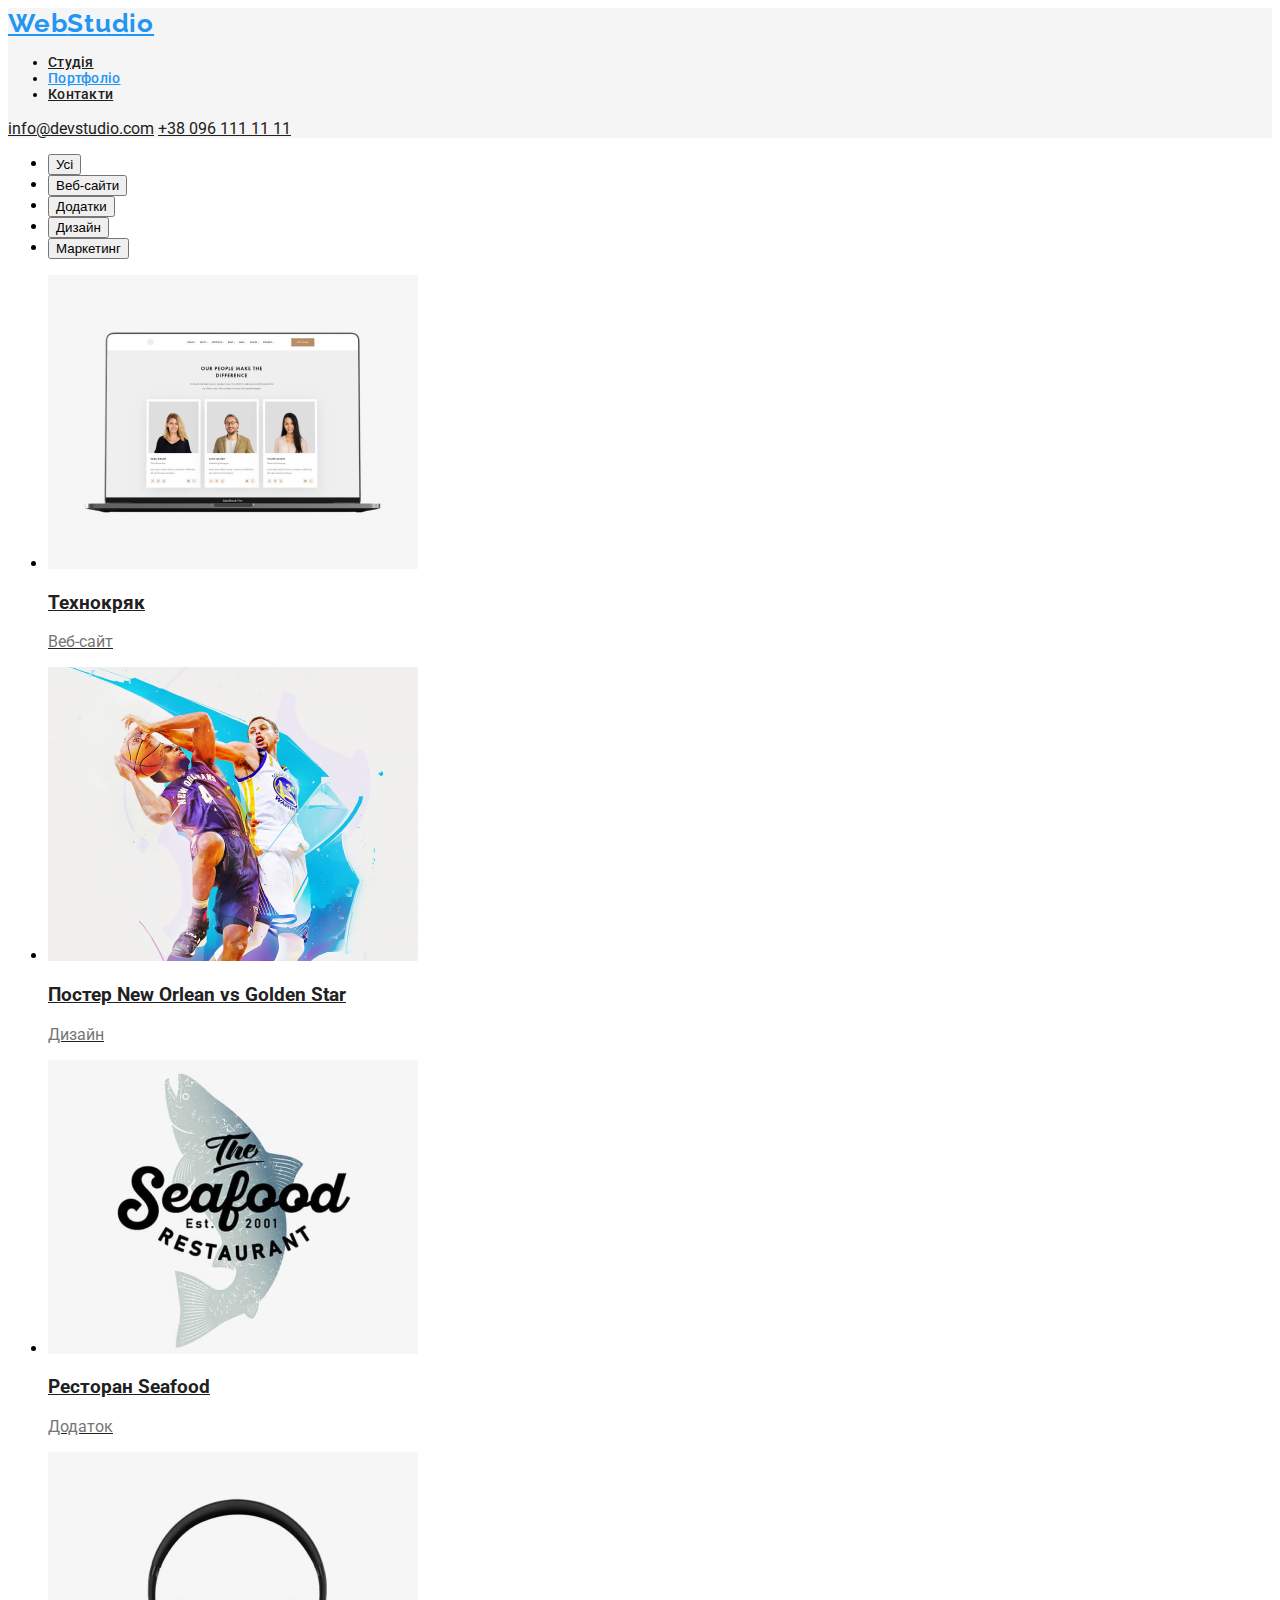
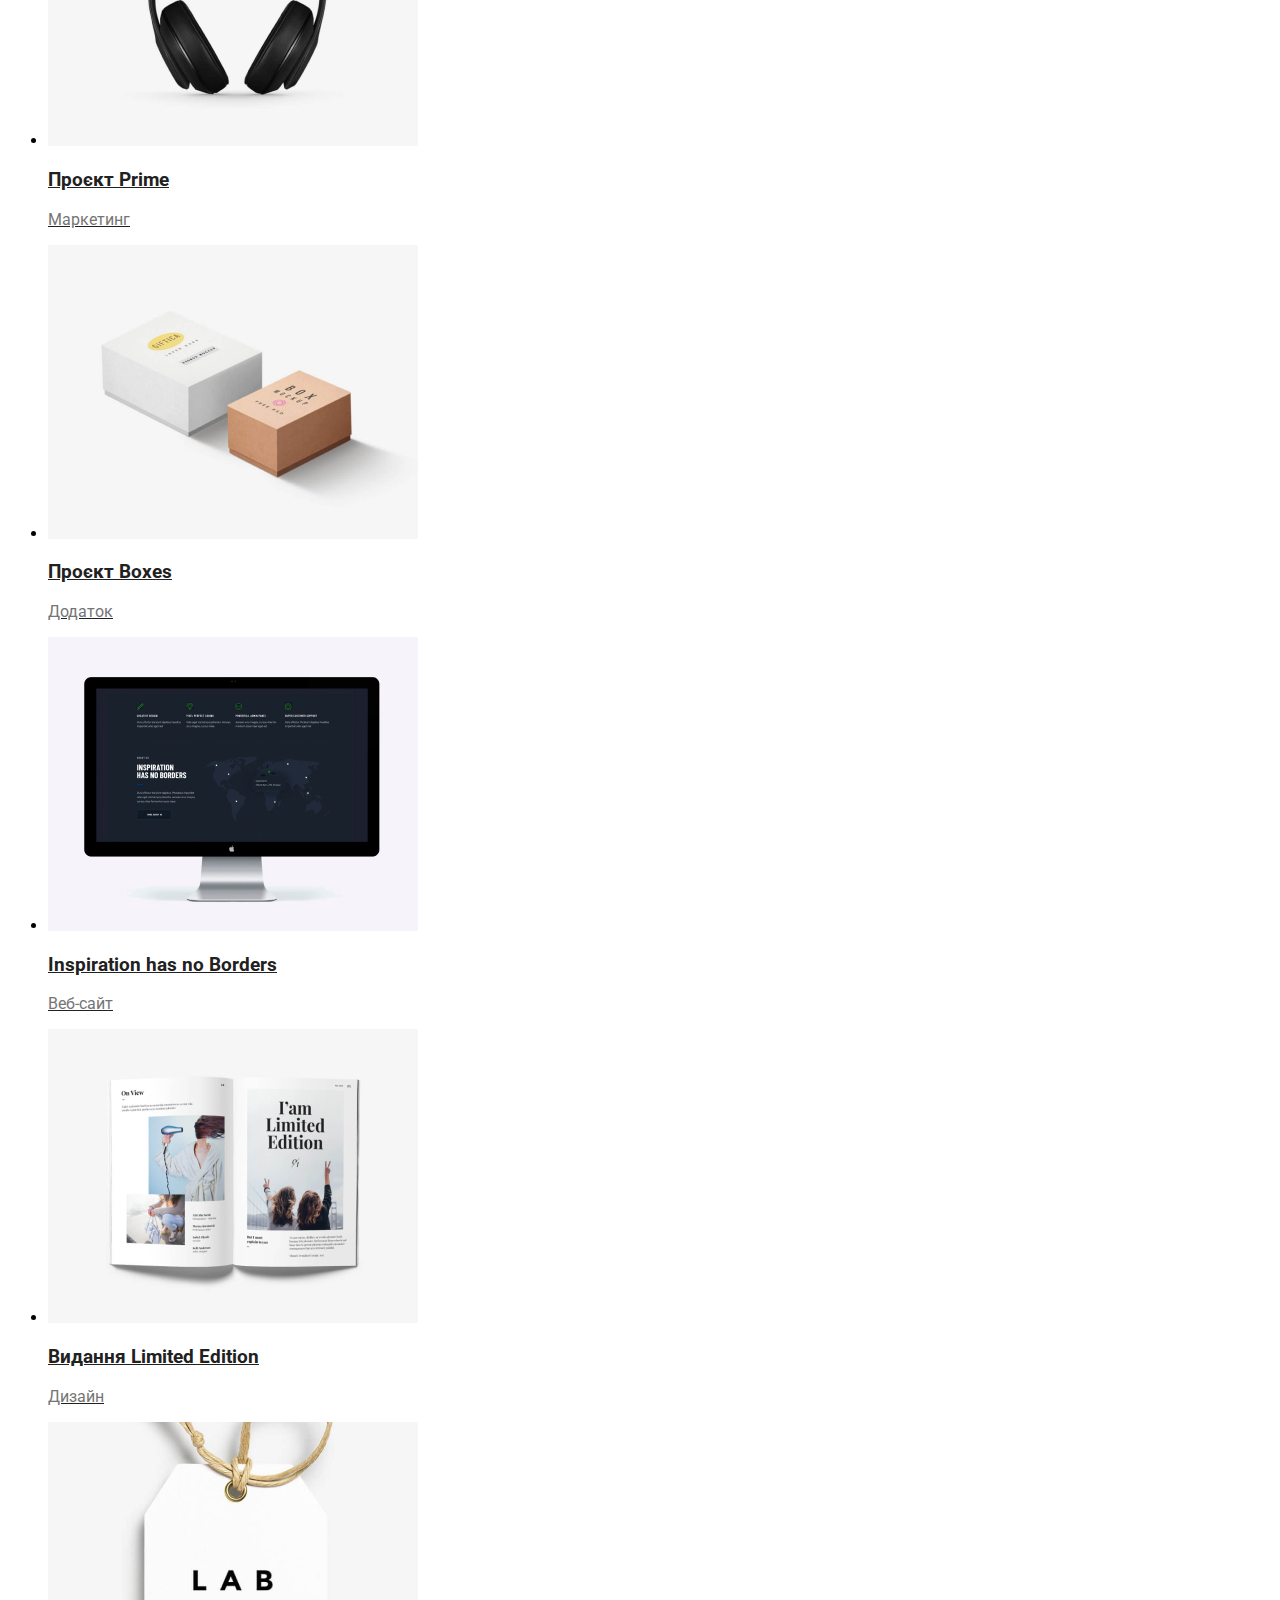
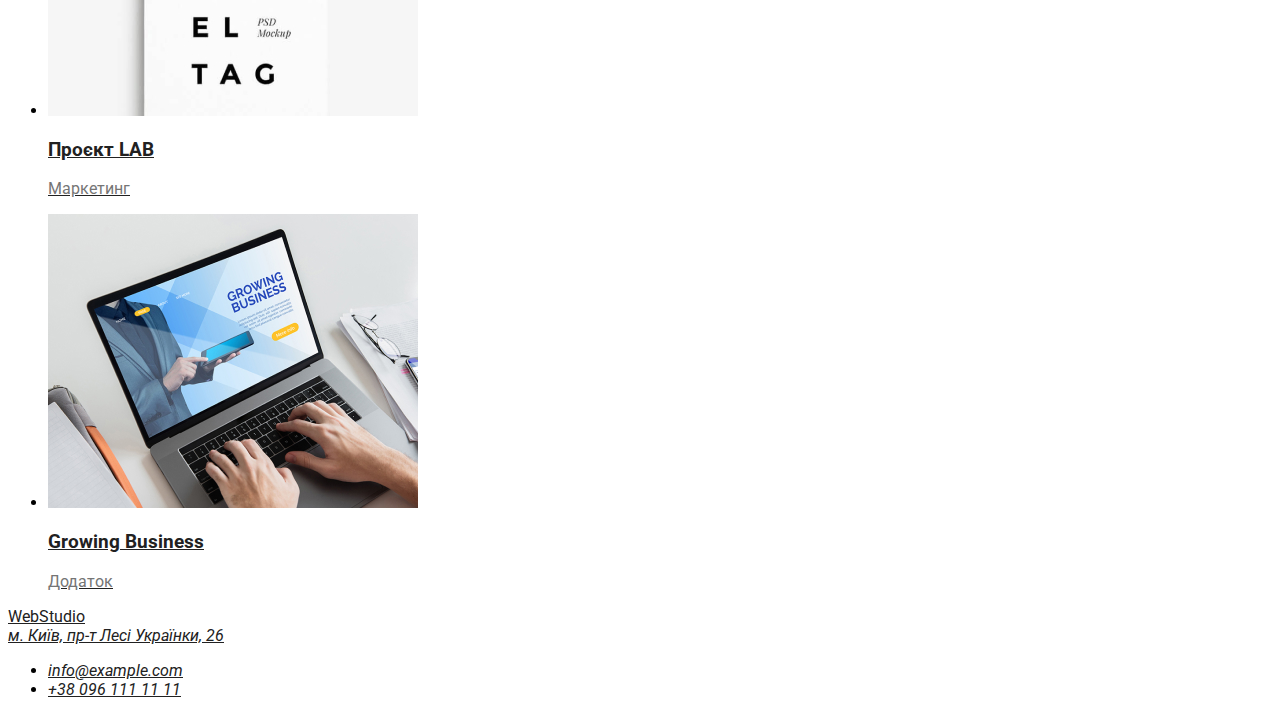
==== portfolio.html @ cd474eab "adding classes & CSS for index.html, adding portfolio.html" ====
<!DOCTYPE html>
<html lang="uk">
<head>
    <meta charset="UTF-8">
    <meta http-equiv="X-UA-Compatible" content="IE=edge">
    <meta name="viewport" content="width=device-width, initial-scale=1.0">
    <link rel="stylesheet" href="./css/styles.css"/>
    <link rel="preconnect" href="https://fonts.googleapis.com">
    <link rel="preconnect" href="https://fonts.gstatic.com" crossorigin>
    <link href="https://fonts.googleapis.com/css2?family=Raleway:wght@700&family=Roboto:wght@400;500;700;900&display=swap" rel="stylesheet">
    <title>WebStudio</title>
</head>
<body>
    <header class="header">
        <nav class="header-navigation">
            <a href="/index.html" class="header-logo"><span class="active-color">Web</span>Studio</a>
            <ul class="header-list">
                <li class="header-item"><a href="">Студія</a></li>
                <li class="header-item"><a class="current" href="">Портфоліо</a></li>
                <li class="header-item"><a href="">Контакти</a></li>
            </ul>
        </nav>
        <a href="mailto:info@devstudio.com">info@devstudio.com</a>
        <a href="tel:+380961111111">+38 096 111 11 11</a>
    </header>
    <main>
       <h2 class="visually-hidden">Портфоліо</h2>
       <ul class="filters">
        <li><button class="filters-btn">Усі</button></li>
        <li><button class="filters-btn">Веб-сайти</button></li>
        <li><button class="filters-btn">Додатки</button></li>
        <li><button class="filters-btn">Дизайн</button></li>
        <li><button class="filters-btn">Маркетинг</button></li>
       </ul>
       <ul class="proekts">
        <li class="proekts-item">
            <a href="">
                <img src="./img/proekt_1.jpg" alt="Веб-сайт Технокряк" width="370" height="294">
                <h3>Технокряк</h3>
                <p>Веб-сайт</p>
            </a>
        </li>
        <li class="proekts-item">
            <a href="">
                <img src="./img/proekt_2.jpg" alt="Дизайн постеру Новий Орлеан з Золотою Зіркою" width="370" height="294">
                <h3>Постер <span lang="en">New Orlean vs Golden Star</span></h3>
                <p>Дизайн</p>
            </a>
        </li>
        <li class="proekts-item">
            <a href="">
                <img src="./img/proekt_3.jpg" alt="Додаток Ресторану Морська їжа" width="370" height="294">
                <h3>Ресторан <span lang="en">Seafood</span></h3>
                <p>Додаток</p>
            </a>
        </li>
        <li class="proekts-item">
            <a href="">
                <img src="./img/proekt_4.jpg" alt="Маркетинг Проєкту Прайм" width="370" height="294">
                <h3>Проєкт <span lang="en">Prime</span></h3>
                <p>Маркетинг</p>
            </a>
        </li>
        <li class="proekts-item">
            <a href="">
                <img src="./img/proekt_5.jpg" alt="Додаток Проєкту Коробки" width="370" height="294">
                <h3>Проєкт <span lang="en">Boxes</span></h3>
                <p>Додаток</p>
            </a>
        </li>
        <li class="proekts-item">
            <a href="">
                <img src="./img/proekt_6.jpg" alt="Веб-сайт Натхнення немає кордонів" width="370" height="294">
                <h3><span lang="en">Inspiration has no Borders</span></h3>
                <p>Веб-сайт</p>
            </a>
        </li>
        <li class="proekts-item">
            <a href="">
                <img src="./img/proekt_7.jpg" alt="Дизайн видання Обмежене Видання" width="370" height="294">
                <h3>Видання <span lang="en">Limited Edition</span></h3>
                <p>Дизайн</p>
            </a>
        </li>
        <li class="proekts-item">
            <a href="">
                <img src="./img/proekt_8.jpg" alt="Маркетинг Проєкту ЛАБ" width="370" height="294">
                <h3>Проєкт <span lang="en">LAB</span></h3>
                <p>Маркетинг</p>
            </a>
        </li>
        <li class="proekts-item">
            <a href="">
                <img src="./img/proekt_9.jpg" alt="Зростаючий Бізнес" width="370" height="294">
                <h3><span lang="en">Growing Business</span></h3>
                <p>Додаток</p>
            </a>
        </li>
       </ul>
    </main>
    <footer>
        <a href="/index.html">WebStudio</a>
        <address>
            <a href="https://goo.gl/maps/8FmRKtDjUqRwU7XH7" target="_blank" rel="noopener nofollow noreferrer">м. Київ, пр-т Лесі Українки, 26</a>
            <ul>
                <li>
                    <a href="mailto:info@example.com">info@example.com</a>
                </li>
                <li>
                    <a href="tel:+380961111111">+38 096 111 11 11</a>
                </li>
            </ul>
        </address>
    </footer>
</body>
</html>
---- css/styles.css ----
/* color:
primary bgc #F5F5F5,
 secondary bgc #F5F4FA наша команда,
 hero&footer bgc background: #2F303A;
h2-h3 color: #212121;
p color: #757575; +adress
logo color: #000000 #2196F3 (blue? active) #FFFFFF (footer)
tel&mail footer color: rgba(255, 255, 255, 0.6);

*/
/* Raleway - secondary font*/
:root {
  --primary-bgc-color: #F5F5F5;
  --secondary-bgc-color: #F5F4FA;
  --hero-ftr-bgc-color: #2F303A;
  --primary-text-color: #757575;
  --title-text-color: #212121;
  --logo-color: #000000;
  --white-text-color: #FFFFFF;
  --accent-color: #2196F3;
  --ftr-text-color: rgba(255, 255, 255, 0.6);
}

body {
  font-family: Roboto, sans-serif;
  font-style: normal;
}
/* убирає маркери в ненумерованих списках */
.list {
    list-style: none;
}
/* убирає нижнє підкрислення в посиланнях */
.link {
    text-decoration: none;
}


/* клас для всіх скритих елементів */
.visually-hidden {
  position: absolute;
    white-space: nowrap;
    width: 1px;
    height: 1px;
    overflow: hidden;
    border: 0;
    padding: 0;
    clip: rect(0 0 0 0);
    clip-path: inset(50%);
    margin: -1px;
}

a, h2, h3 {
  color: var(--title-text-color);
}

p {
  color: var(--primary-text-color)
}

/* -----header-------- */
.header {
  background-color: var(--primary-bgc-color);
}

.header-logo {
  font-family: 'Raleway';
  font-weight: 700;
  font-size: 26px;
  line-height: 1.19;
  letter-spacing: 0.03em;
  color: var(--accent-color);
}

.header-logo .span {
  color: var(--logo-color);
}

.header-item {
  font-weight: 500;
  font-size: 14px;
  line-height: 1.14;
  letter-spacing: 0.02em;
}

.header-address .link {
  font-weight: 500;
  font-size: 14px;
  line-height: 1.14;
  letter-spacing: 0.02em;
  color: var(--primary-text-color);
}

.link:hover, .link:focus {
  color: var(--accent-color);
  cursor: pointer;
}

.current {
  color: var(--accent-color);
}

/* ------hero-------- */
.hero {
  background-color: var(--hero-ftr-bgc-color);
}

.hero-title {
  font-weight: 900;
  font-size: 44px;
  line-height: 1.36;
  text-align: center;
  letter-spacing: 0.06em;
  text-transform: uppercase;
  color: var(--white-text-color);
}

.hero-btn {
  font-family: inherit;
  font-weight: 700;
  font-size: 16px;
  line-height: 1.88;
  display: flex;
  align-items: center;
  text-align: center;
  letter-spacing: 0.06em;
  color: var(--white-text-color);
  background-color: var(--accent-color);
  box-shadow: 0px 4px 4px rgba(0, 0, 0, 0.15);
  border-radius: 4px;
  border-style: none;

}
/* ----Work---- */
.work {
  background-color: var(--primary-bgc-color);
}

.features-title {
  font-weight: 700;
  font-size: 14px;
  line-height: 1.14;
  letter-spacing: 0.03em;
  text-transform: uppercase;
  color: var(--title-text-color);
}

.feature-text {
  font-weight: 400;
  font-size: 14px;
  line-height: 1.71;
  letter-spacing: 0.03em;
  color: var(--primary-text-color);
}

.work-title {
  font-weight: 700;
  font-size: 36px;
  line-height: 42px;
  text-align: center;
  letter-spacing: 0.03em;
  color: var(--title-text-color);
}

/* ----team---- */
section.team {
  background-color: var(--secondary-bgc-color);
}

.team-title {
  font-weight: 700;
  font-size: 36px;
  line-height: 1.17;
  text-align: center;
  letter-spacing: 0.03em;
  color: var(--title-text-color);
}

.team-item {
  font-weight: 500;
  font-size: 16px;
  line-height: 1.19;
  text-align: center;
  letter-spacing: 0.03em;
  color: var(--title-text-color);
}

.team-item-text {
  font-weight: 400;
  font-size: 16px;
  line-height: 1.19;
  text-align: center;
  letter-spacing: 0.03em;
  color: var(--primary-text-color);
}

/* ----footer---- */

.footer {
  background-color: var(--hero-ftr-bgc-color);
}

.ftr-logo {
  font-family: 'Raleway';
  font-weight: 700;
  font-size: 26px;
  line-height: 1.19;
  letter-spacing: 0.03em;
  color: var(--accent-color);
}

.ftr-logo span {
  color: var(--white-text-color);
}

.ftr-address {
  font-style: normal;
  font-weight: 400;
  font-size: 14px;
  line-height: 1.71;
  letter-spacing: 0.03em;
  color: var(--white-text-color);
}

.ftr-contact {
  font-style: normal;
  font-weight: 400;
  font-size: 14px;
  line-height: 1.71;
  letter-spacing: 0.03em;
  color: var(--ftr-text-color);
}
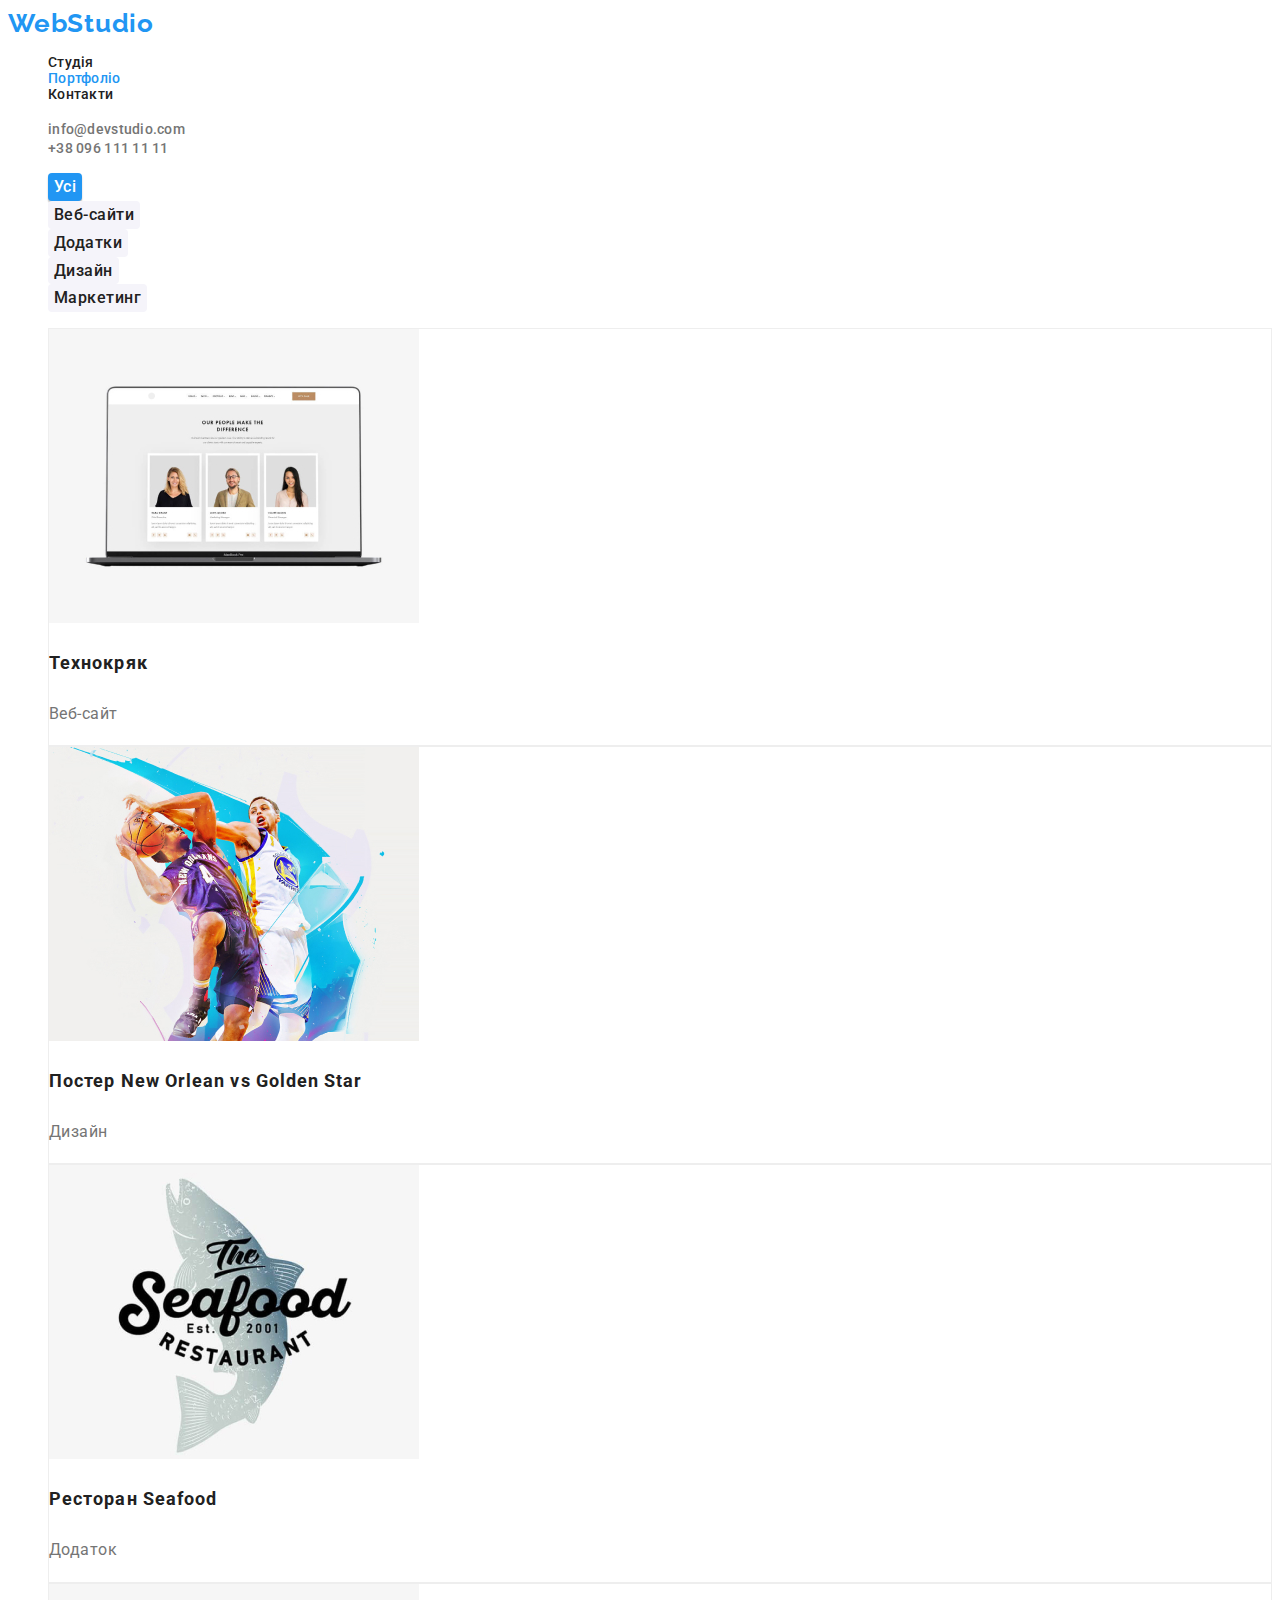
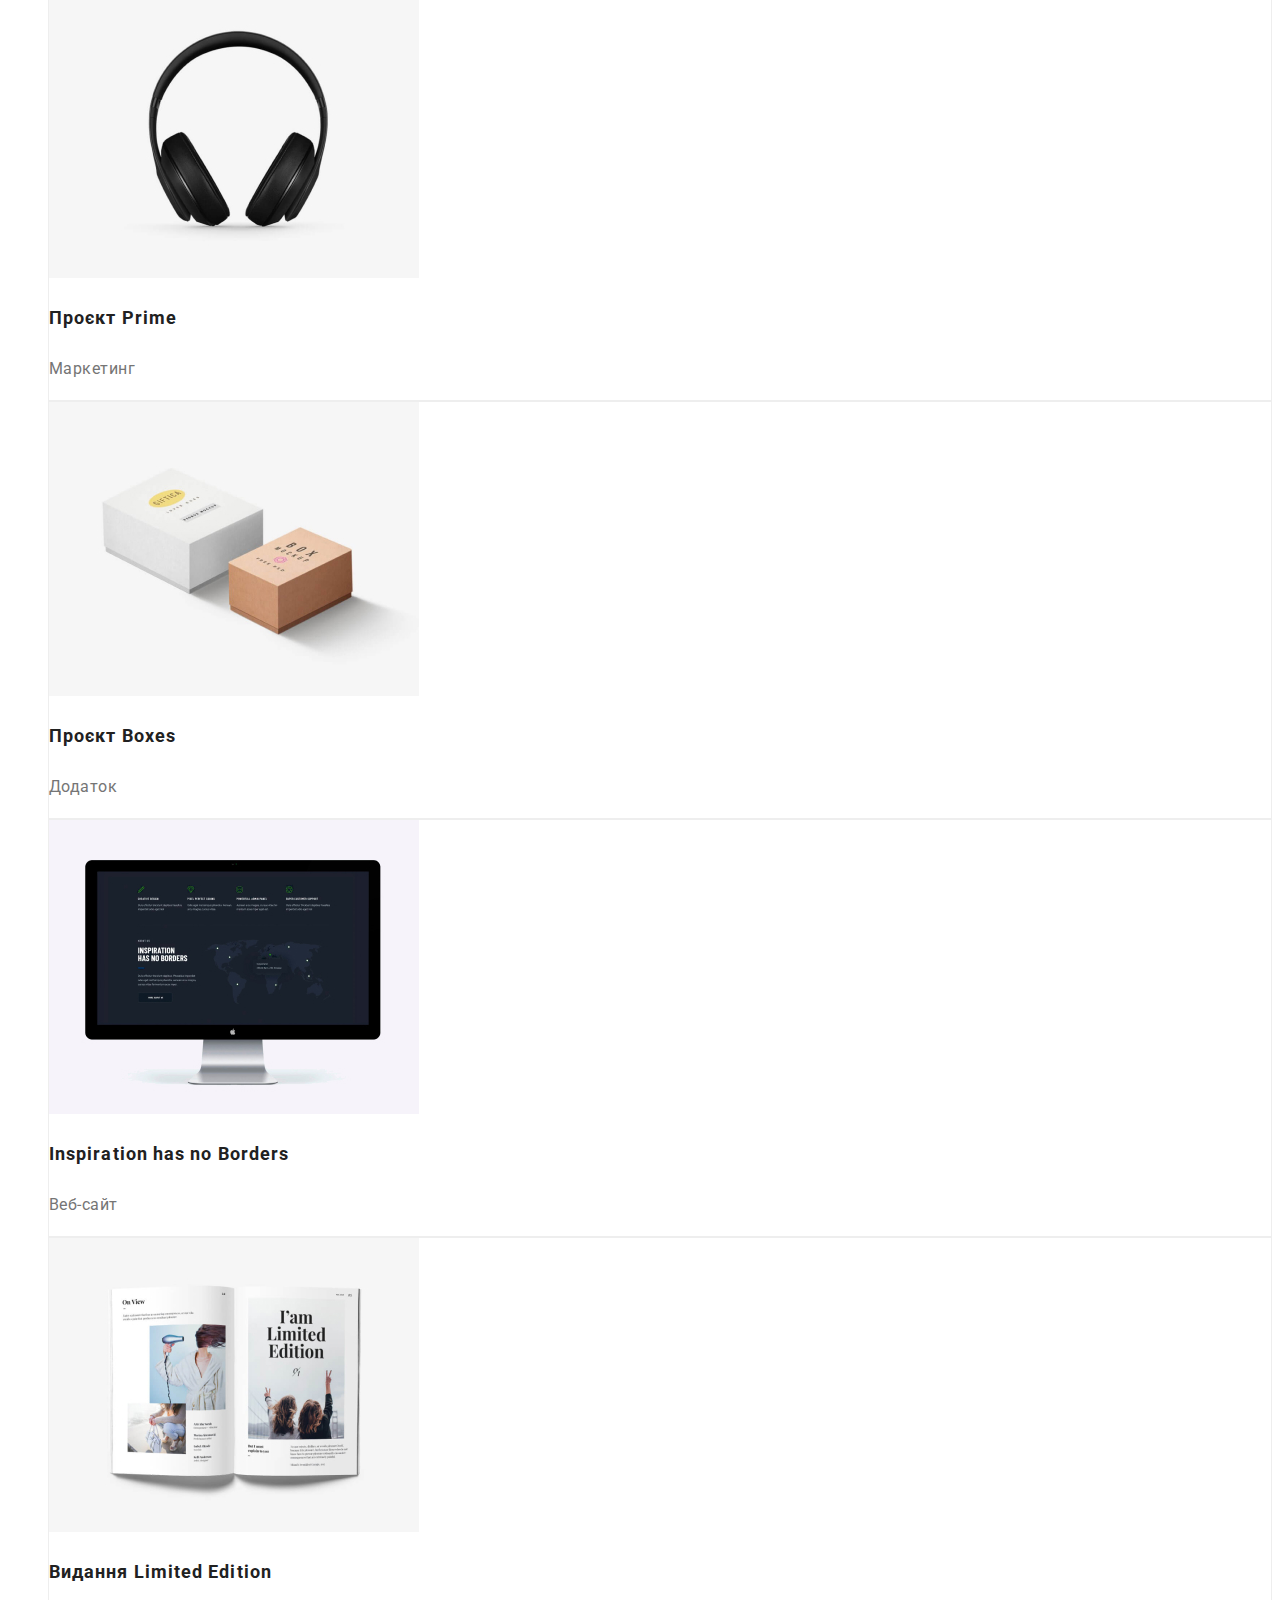
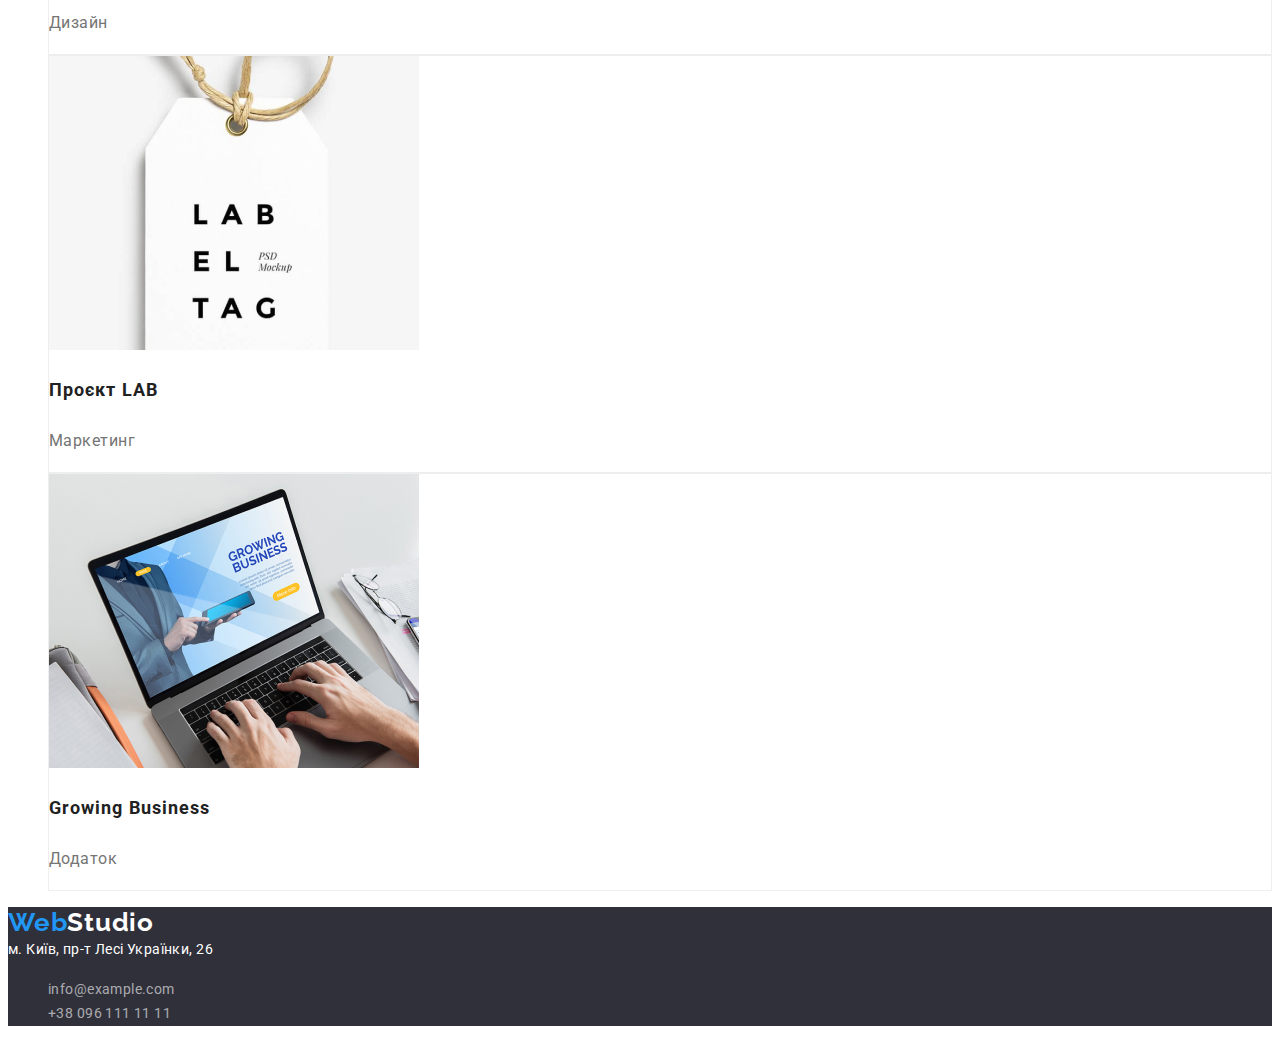
==== commit 840d9e9b: "adding CSS for portfolio" ====
--- a/portfolio.html
+++ b/portfolio.html
@@ -13,101 +13,109 @@
 <body>
     <header class="header">
         <nav class="header-navigation">
-            <a href="/index.html" class="header-logo"><span class="active-color">Web</span>Studio</a>
-            <ul class="header-list">
-                <li class="header-item"><a href="">Студія</a></li>
-                <li class="header-item"><a class="current" href="">Портфоліо</a></li>
-                <li class="header-item"><a href="">Контакти</a></li>
+            <a href="/index.html" class="header-logo link">Web<span class="span">Studio</span></a>
+            <ul class="header-list list">
+                <li class="header-item"><a class="link" href="./index.html">Студія</a></li>
+                <li class="header-item"><a class="link current" href="">Портфоліо</a></li>
+                <li class="header-item"><a class="link" href="">Контакти</a></li>
             </ul>
         </nav>
-        <a href="mailto:info@devstudio.com">info@devstudio.com</a>
-        <a href="tel:+380961111111">+38 096 111 11 11</a>
+        <ul class="header-address list">
+            <li>
+                <a class="link" href="mailto:info@devstudio.com">info@devstudio.com</a>
+            </li>
+            <li>
+                <a class="link" href="tel:+380961111111">+38 096 111 11 11</a>
+            </li>
+        </ul>
     </header>
     <main>
-       <h2 class="visually-hidden">Портфоліо</h2>
-       <ul class="filters">
-        <li><button class="filters-btn">Усі</button></li>
-        <li><button class="filters-btn">Веб-сайти</button></li>
-        <li><button class="filters-btn">Додатки</button></li>
-        <li><button class="filters-btn">Дизайн</button></li>
-        <li><button class="filters-btn">Маркетинг</button></li>
-       </ul>
-       <ul class="proekts">
-        <li class="proekts-item">
-            <a href="">
-                <img src="./img/proekt_1.jpg" alt="Веб-сайт Технокряк" width="370" height="294">
-                <h3>Технокряк</h3>
-                <p>Веб-сайт</p>
-            </a>
-        </li>
-        <li class="proekts-item">
-            <a href="">
-                <img src="./img/proekt_2.jpg" alt="Дизайн постеру Новий Орлеан з Золотою Зіркою" width="370" height="294">
-                <h3>Постер <span lang="en">New Orlean vs Golden Star</span></h3>
-                <p>Дизайн</p>
-            </a>
-        </li>
-        <li class="proekts-item">
-            <a href="">
-                <img src="./img/proekt_3.jpg" alt="Додаток Ресторану Морська їжа" width="370" height="294">
-                <h3>Ресторан <span lang="en">Seafood</span></h3>
-                <p>Додаток</p>
-            </a>
-        </li>
-        <li class="proekts-item">
-            <a href="">
-                <img src="./img/proekt_4.jpg" alt="Маркетинг Проєкту Прайм" width="370" height="294">
-                <h3>Проєкт <span lang="en">Prime</span></h3>
-                <p>Маркетинг</p>
-            </a>
-        </li>
-        <li class="proekts-item">
-            <a href="">
-                <img src="./img/proekt_5.jpg" alt="Додаток Проєкту Коробки" width="370" height="294">
-                <h3>Проєкт <span lang="en">Boxes</span></h3>
-                <p>Додаток</p>
-            </a>
-        </li>
-        <li class="proekts-item">
-            <a href="">
-                <img src="./img/proekt_6.jpg" alt="Веб-сайт Натхнення немає кордонів" width="370" height="294">
-                <h3><span lang="en">Inspiration has no Borders</span></h3>
-                <p>Веб-сайт</p>
-            </a>
-        </li>
-        <li class="proekts-item">
-            <a href="">
-                <img src="./img/proekt_7.jpg" alt="Дизайн видання Обмежене Видання" width="370" height="294">
-                <h3>Видання <span lang="en">Limited Edition</span></h3>
-                <p>Дизайн</p>
-            </a>
-        </li>
-        <li class="proekts-item">
-            <a href="">
-                <img src="./img/proekt_8.jpg" alt="Маркетинг Проєкту ЛАБ" width="370" height="294">
-                <h3>Проєкт <span lang="en">LAB</span></h3>
-                <p>Маркетинг</p>
-            </a>
-        </li>
-        <li class="proekts-item">
-            <a href="">
-                <img src="./img/proekt_9.jpg" alt="Зростаючий Бізнес" width="370" height="294">
-                <h3><span lang="en">Growing Business</span></h3>
-                <p>Додаток</p>
-            </a>
-        </li>
-       </ul>
+       <section class="portfolio">
+            <h2 class="portfolio-title visually-hidden">Портфоліо</h2>
+            <ul class="filters list">
+                <li><button class="filters-btn current-filter">Усі</button></li>
+                <li><button class="filters-btn">Веб-сайти</button></li>
+                <li><button class="filters-btn">Додатки</button></li>
+                <li><button class="filters-btn">Дизайн</button></li>
+                <li><button class="filters-btn">Маркетинг</button></li>
+            </ul>
+            <ul class="proekts list">
+                <li class="proekt-card">
+                    <a class="link" href="">
+                        <img src="./img/proekt_1.jpg" alt="Веб-сайт Технокряк" width="370" height="294">
+                        <h3 class="proekt-title">Технокряк</h3>
+                        <p class="proekt-text">Веб-сайт</p>
+                    </a>
+                </li>
+                <li class="proekt-card">
+                    <a class="link" href="">
+                        <img src="./img/proekt_2.jpg" alt="Дизайн постеру Новий Орлеан з Золотою Зіркою" width="370" height="294">
+                        <h3 class="proekt-title">Постер <span lang="en">New Orlean vs Golden Star</span></h3>
+                        <p class="proekt-text">Дизайн</p>
+                    </a>
+                </li>
+                <li class="proekt-card">
+                    <a class="link" href="">
+                        <img src="./img/proekt_3.jpg" alt="Додаток Ресторану Морська їжа" width="370" height="294">
+                        <h3 class="proekt-title">Ресторан <span lang="en">Seafood</span></h3>
+                        <p class="proekt-text">Додаток</p>
+                    </a>
+                </li>
+                <li class="proekt-card">
+                    <a class="link" href="">
+                        <img src="./img/proekt_4.jpg" alt="Маркетинг Проєкту Прайм" width="370" height="294">
+                        <h3 class="proekt-title">Проєкт <span lang="en">Prime</span></h3>
+                        <p class="proekt-text">Маркетинг</p>
+                    </a>
+                </li>
+                <li class="proekt-card">
+                    <a class="link" href="">
+                        <img src="./img/proekt_5.jpg" alt="Додаток Проєкту Коробки" width="370" height="294">
+                        <h3 class="proekt-title">Проєкт <span lang="en">Boxes</span></h3>
+                        <p class="proekt-text">Додаток</p>
+                    </a>
+                </li>
+                <li class="proekt-card">
+                    <a class="link" href="">
+                        <img src="./img/proekt_6.jpg" alt="Веб-сайт Натхнення немає кордонів" width="370" height="294">
+                        <h3 class="proekt-title"><span lang="en">Inspiration has no Borders</span></h3>
+                        <p class="proekt-text">Веб-сайт</p>
+                    </a>
+                </li>
+                <li class="proekt-card">
+                    <a class="link" href="">
+                        <img src="./img/proekt_7.jpg" alt="Дизайн видання Обмежене Видання" width="370" height="294">
+                        <h3 class="proekt-title">Видання <span lang="en">Limited Edition</span></h3>
+                        <p class="proekt-text">Дизайн</p>
+                    </a>
+                </li>
+                <li class="proekt-card">
+                    <a class="link" href="">
+                        <img src="./img/proekt_8.jpg" alt="Маркетинг Проєкту ЛАБ" width="370" height="294">
+                        <h3 class="proekt-title">Проєкт <span lang="en">LAB</span></h3>
+                        <p class="proekt-text">Маркетинг</p>
+                    </a>
+                </li>
+                <li class="proekt-card">
+                    <a class="link" href="">
+                        <img src="./img/proekt_9.jpg" alt="Зростаючий Бізнес" width="370" height="294">
+                        <h3 class="proekt-title"><span lang="en">Growing Business</span></h3>
+                        <p class="proekt-text">Додаток</p>
+                    </a>
+                </li>
+            </ul>
+       </section class="portfolio">
     </main>
-    <footer>
-        <a href="/index.html">WebStudio</a>
+    <footer class="footer">
+        <a class="ftr-logo link" href="/index.html">Web<span class="span-color">Studio</span></a>
         <address>
-            <a href="https://goo.gl/maps/8FmRKtDjUqRwU7XH7" target="_blank" rel="noopener nofollow noreferrer">м. Київ, пр-т Лесі Українки, 26</a>
-            <ul>
+            <a class="ftr-address link" href="https://goo.gl/maps/8FmRKtDjUqRwU7XH7" target="_blank" rel="noopener nofollow noreferrer">м. Київ, пр-т Лесі Українки, 26</a>
+            <ul class="list">
                 <li>
-                    <a href="mailto:info@example.com">info@example.com</a>
+                    <a class="ftr-contact link" href="mailto:info@example.com">info@example.com</a>
                 </li>
                 <li>
-                    <a href="tel:+380961111111">+38 096 111 11 11</a>
+                    <a class="ftr-contact link" href="tel:+380961111111">+38 096 111 11 11</a>
                 </li>
             </ul>
         </address>
--- a/css/styles.css
+++ b/css/styles.css
@@ -16,9 +16,11 @@
   --primary-text-color: #757575;
   --title-text-color: #212121;
   --logo-color: #000000;
-  --white-text-color: #FFFFFF;
+  --white-logo-color: #FFFFFF;
   --accent-color: #2196F3;
   --ftr-text-color: rgba(255, 255, 255, 0.6);
+  --btn-hover-focus: #188CE8;
+  --border-color: #EEEEEE;
 }
 
 body {
@@ -59,7 +61,7 @@
 
 /* -----header-------- */
 .header {
-  background-color: var(--primary-bgc-color);
+  background-color: var(--white-logo-color);
 }
 
 .header-logo {
@@ -71,7 +73,7 @@
   color: var(--accent-color);
 }
 
-.header-logo .span {
+.header-logo .span-color {
   color: var(--logo-color);
 }
 
@@ -111,7 +113,7 @@
   text-align: center;
   letter-spacing: 0.06em;
   text-transform: uppercase;
-  color: var(--white-text-color);
+  color: var(--white-logo-color);
 }
 
 .hero-btn {
@@ -123,13 +125,18 @@
   align-items: center;
   text-align: center;
   letter-spacing: 0.06em;
-  color: var(--white-text-color);
+  color: var(--white-logo-color);
   background-color: var(--accent-color);
   box-shadow: 0px 4px 4px rgba(0, 0, 0, 0.15);
   border-radius: 4px;
   border-style: none;
 
 }
+.hero-btn:hover, .hero-btn:focus {
+  background-color: var(--btn-hover-focus);
+  cursor: pointer;
+}
+
 /* ----Work---- */
 .work {
   background-color: var(--primary-bgc-color);
@@ -175,6 +182,16 @@
   color: var(--title-text-color);
 }
 
+.team-card {
+  background: var(--white-logo-color);
+}
+
+.team-card:hover, .team-card:focus {
+  background: var(--white-logo-color);
+  box-shadow: 0px 1px 3px rgba(0, 0, 0, 0.12), 0px 1px 1px rgba(0, 0, 0, 0.14), 0px 2px 1px rgba(0, 0, 0, 0.2);
+  border-radius: 0px 0px 4px 4px; 
+}
+
 .team-item {
   font-weight: 500;
   font-size: 16px;
@@ -184,7 +201,7 @@
   color: var(--title-text-color);
 }
 
-.team-item-text {
+.team-text {
   font-weight: 400;
   font-size: 16px;
   line-height: 1.19;
@@ -208,8 +225,8 @@
   color: var(--accent-color);
 }
 
-.ftr-logo span {
-  color: var(--white-text-color);
+.ftr-logo .span-color {
+  color: var(--white-logo-color);
 }
 
 .ftr-address {
@@ -218,7 +235,7 @@
   font-size: 14px;
   line-height: 1.71;
   letter-spacing: 0.03em;
-  color: var(--white-text-color);
+  color: var(--white-logo-color);
 }
 
 .ftr-contact {
@@ -230,3 +247,58 @@
   color: var(--ftr-text-color);
 }
 
+/* -----Portfolio-main------(header&footer=same as home page) */
+/* -----filters----- */
+.filters-btn {
+  background: var(--secondary-bgc-color);
+  border-radius: 4px;
+  border-style: none;
+  font-family: inherit;
+  font-style: normal;
+  font-weight: 500;
+  font-size: 16px;
+  line-height: 1.62;
+  text-align: center;
+  letter-spacing: 0.03em;
+  color: var(--title-text-color);
+}
+
+.filters-btn.current-filter {
+  background: var(--accent-color);
+  box-shadow: 0px 3px 1px rgba(0, 0, 0, 0.1), 0px 1px 2px rgba(0, 0, 0, 0.08), 0px 2px 2px rgba(0, 0, 0, 0.12);
+  border-radius: 4px;
+  color: var(--white-logo-color);
+}
+
+.filters-btn:hover, .filters-btn:focus {
+  cursor: pointer;
+}
+
+/* -------Proekts-------- */
+
+.proekt-card {
+  background: var(--white-logo-color);
+  border: 1px solid var(--border-color);
+}
+
+.proekt-card:hover, .proekt-card:focus {
+  box-shadow: 0px 1px 1px rgba(0, 0, 0, 0.12), 0px 4px 4px rgba(0, 0, 0, 0.06), 1px 4px 6px rgba(0, 0, 0, 0.16);
+}
+
+.proekt-title {
+  font-weight: 700;
+  font-size: 18px;
+  line-height: 2;
+  letter-spacing: 0.06em;
+  color: var(--title-text-color);
+}
+
+.proekt-text {
+  font-weight: 400;
+  font-size: 16px;
+  line-height: 1.88;
+  letter-spacing: 0.03em;
+  color: var(--primary-text-color);
+}
+
+
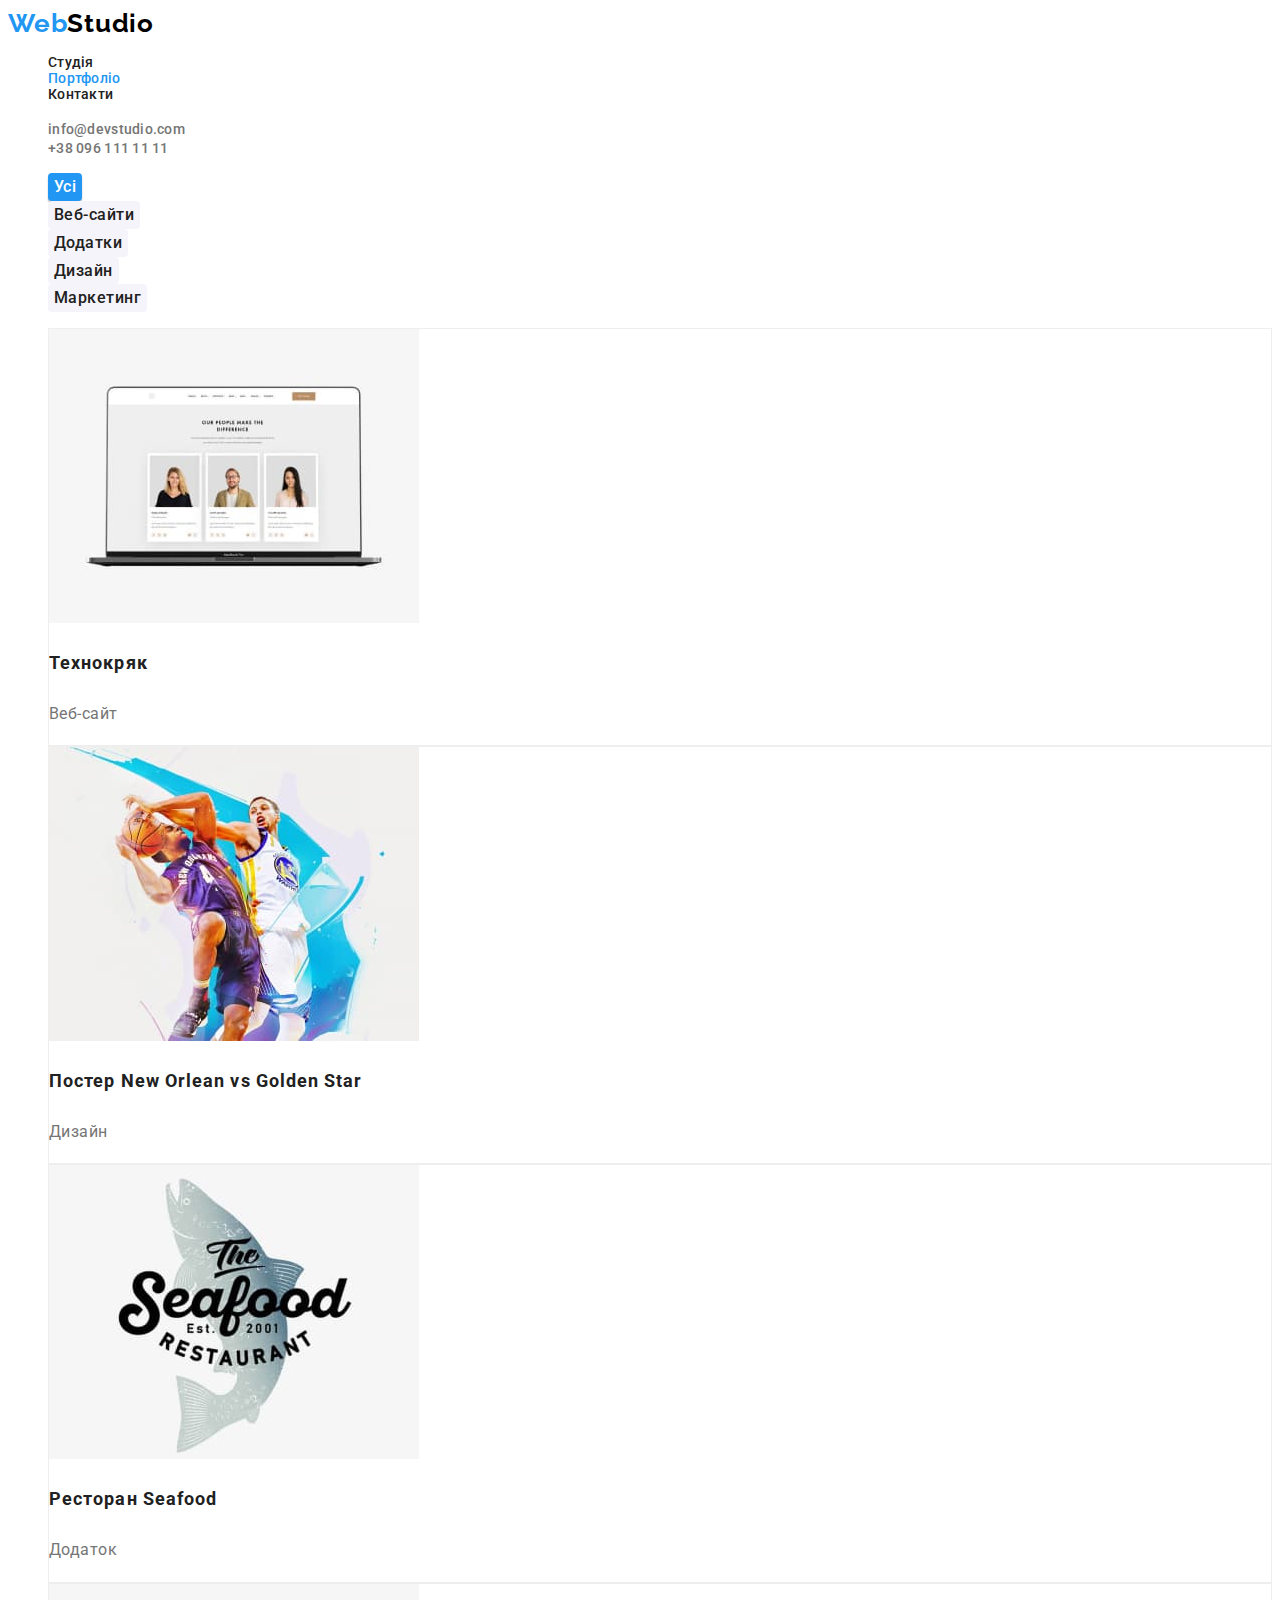
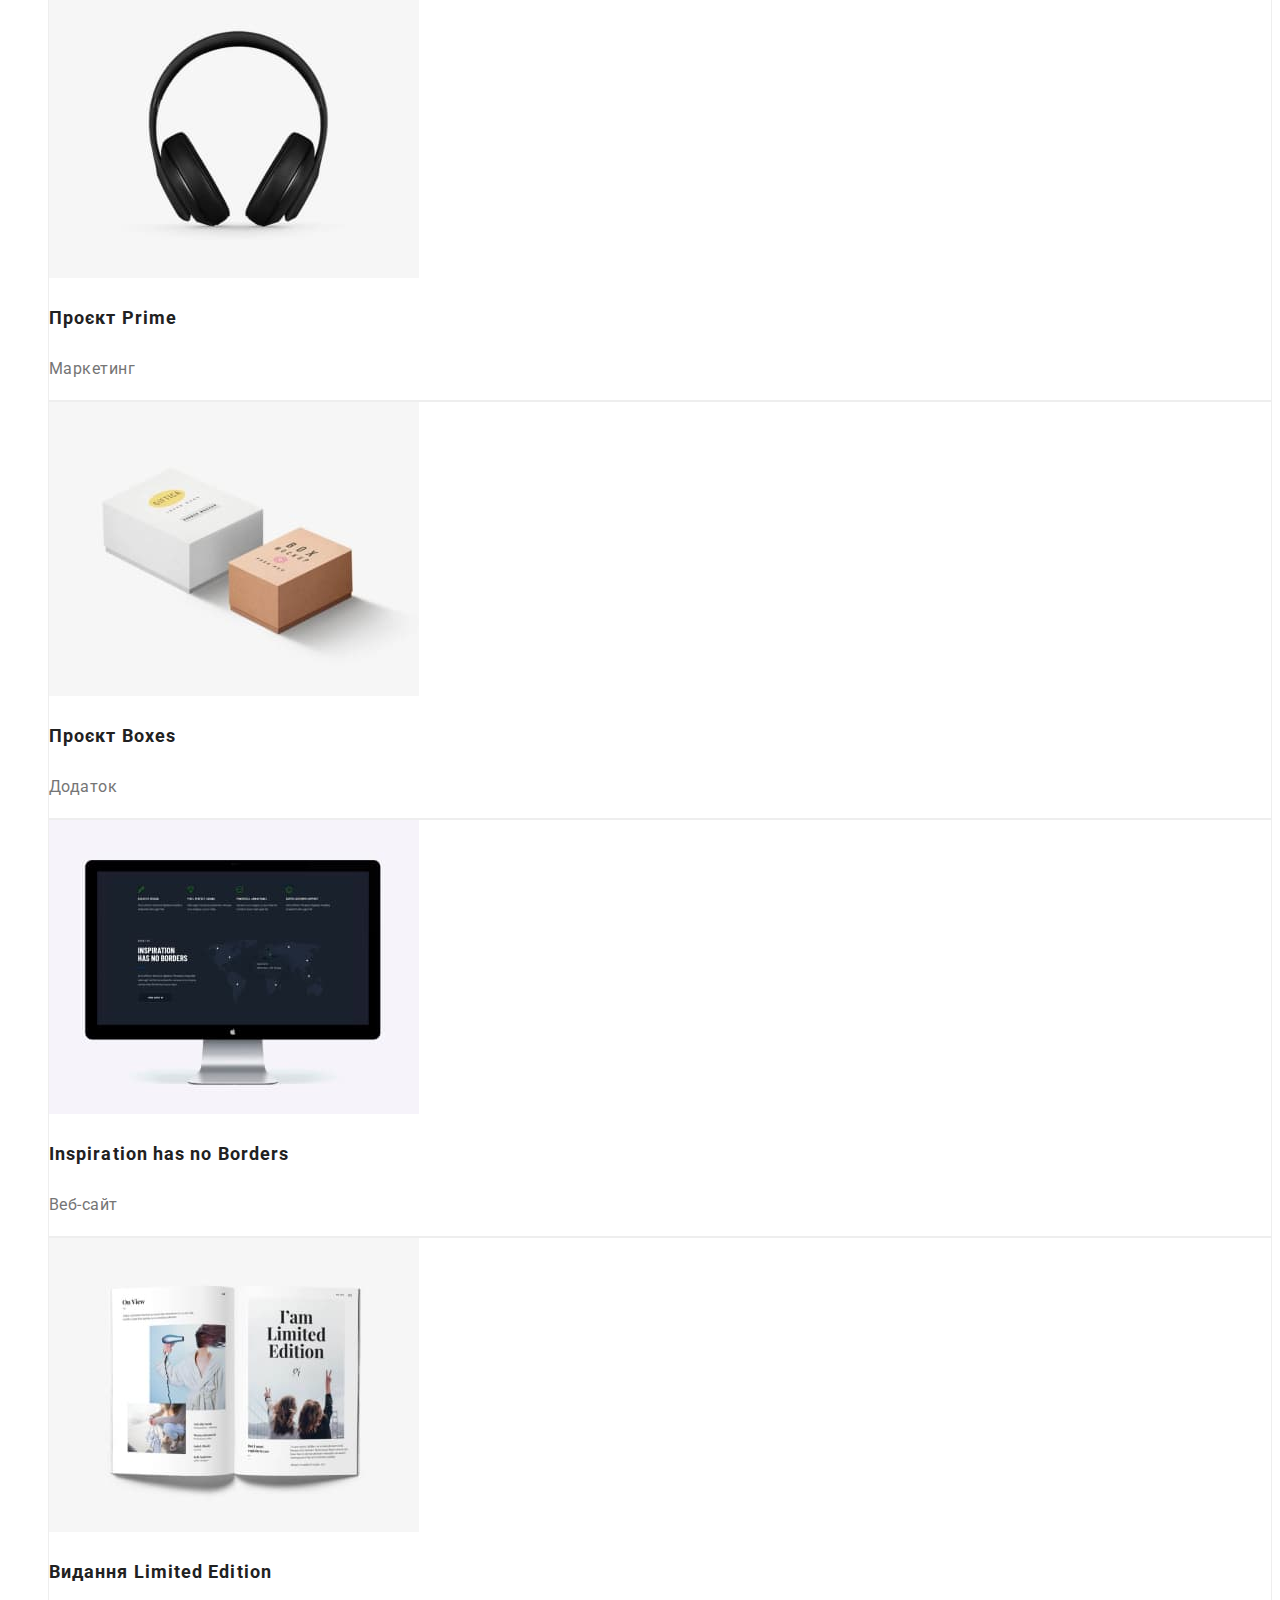
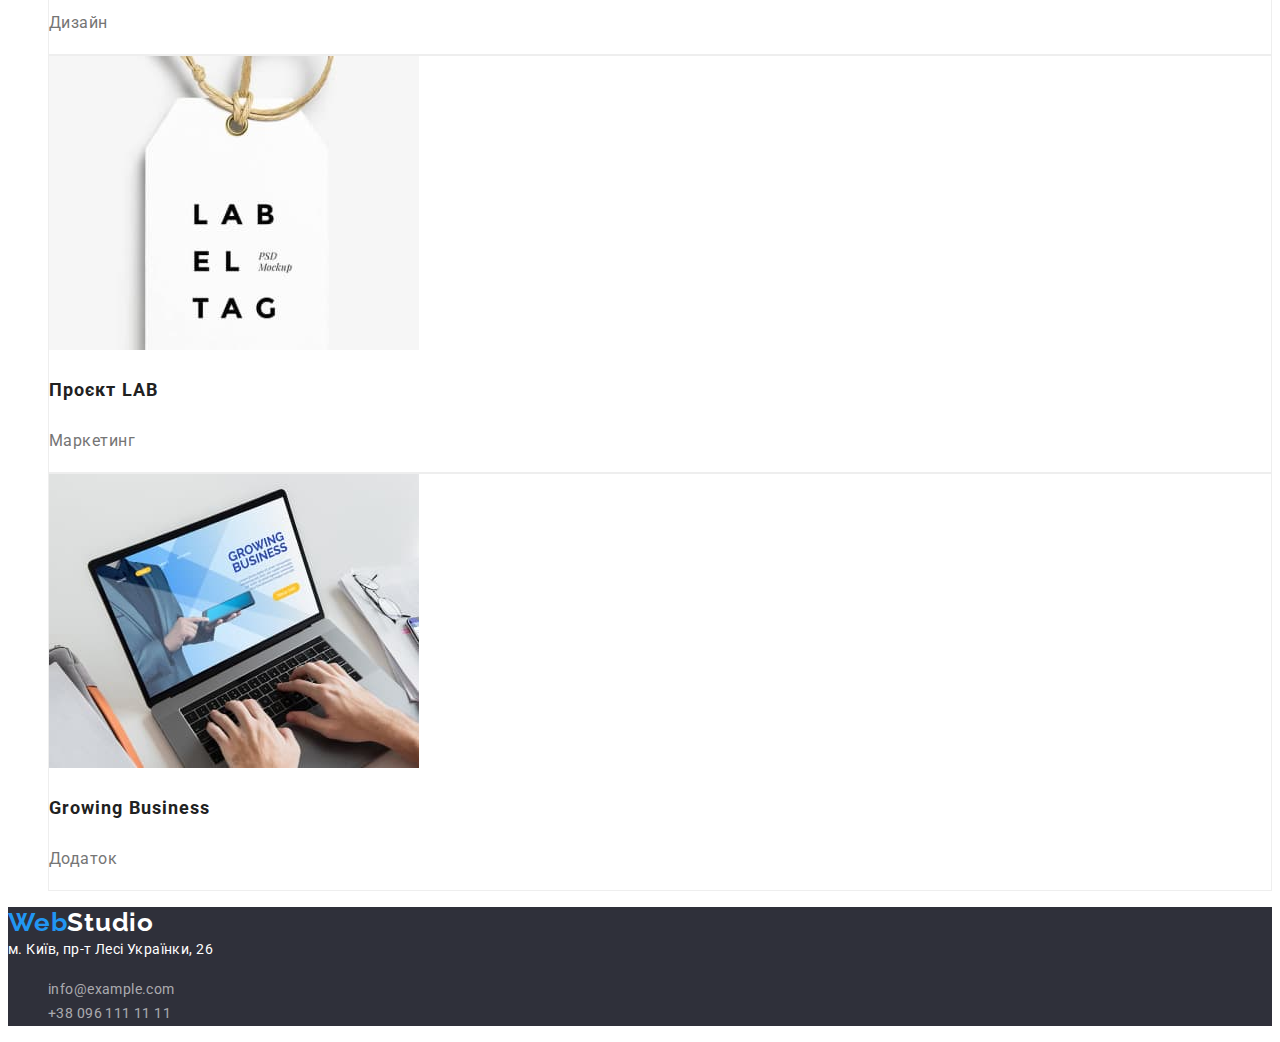
==== commit 88481530: "Minor corrections" ====
--- a/portfolio.html
+++ b/portfolio.html
@@ -13,7 +13,7 @@
 <body>
     <header class="header">
         <nav class="header-navigation">
-            <a href="/index.html" class="header-logo link">Web<span class="span">Studio</span></a>
+            <a href="/index.html" class="header-logo link">Web<span class="span-color">Studio</span></a>
             <ul class="header-list list">
                 <li class="header-item"><a class="link" href="./index.html">Студія</a></li>
                 <li class="header-item"><a class="link current" href="">Портфоліо</a></li>
--- a/css/styles.css
+++ b/css/styles.css
@@ -94,7 +94,6 @@
 
 .link:hover, .link:focus {
   color: var(--accent-color);
-  cursor: pointer;
 }
 
 .current {
@@ -152,7 +151,6 @@
 }
 
 .feature-text {
-  font-weight: 400;
   font-size: 14px;
   line-height: 1.71;
   letter-spacing: 0.03em;
@@ -202,7 +200,6 @@
 }
 
 .team-text {
-  font-weight: 400;
   font-size: 16px;
   line-height: 1.19;
   text-align: center;
@@ -231,7 +228,6 @@
 
 .ftr-address {
   font-style: normal;
-  font-weight: 400;
   font-size: 14px;
   line-height: 1.71;
   letter-spacing: 0.03em;
@@ -240,7 +236,6 @@
 
 .ftr-contact {
   font-style: normal;
-  font-weight: 400;
   font-size: 14px;
   line-height: 1.71;
   letter-spacing: 0.03em;
@@ -263,15 +258,23 @@
   color: var(--title-text-color);
 }
 
-.filters-btn.current-filter {
+.current-filter {
   background: var(--accent-color);
   box-shadow: 0px 3px 1px rgba(0, 0, 0, 0.1), 0px 1px 2px rgba(0, 0, 0, 0.08), 0px 2px 2px rgba(0, 0, 0, 0.12);
   border-radius: 4px;
   color: var(--white-logo-color);
 }
 
+
+
 .filters-btn:hover, .filters-btn:focus {
   cursor: pointer;
+  color: var(--accent-color);
+  }
+
+.current-filter:hover, .current-filter:focus {
+  color: var(--white-logo-color);
+  background: var(--btn-hover-focus);
 }
 
 /* -------Proekts-------- */
@@ -294,7 +297,6 @@
 }
 
 .proekt-text {
-  font-weight: 400;
   font-size: 16px;
   line-height: 1.88;
   letter-spacing: 0.03em;
